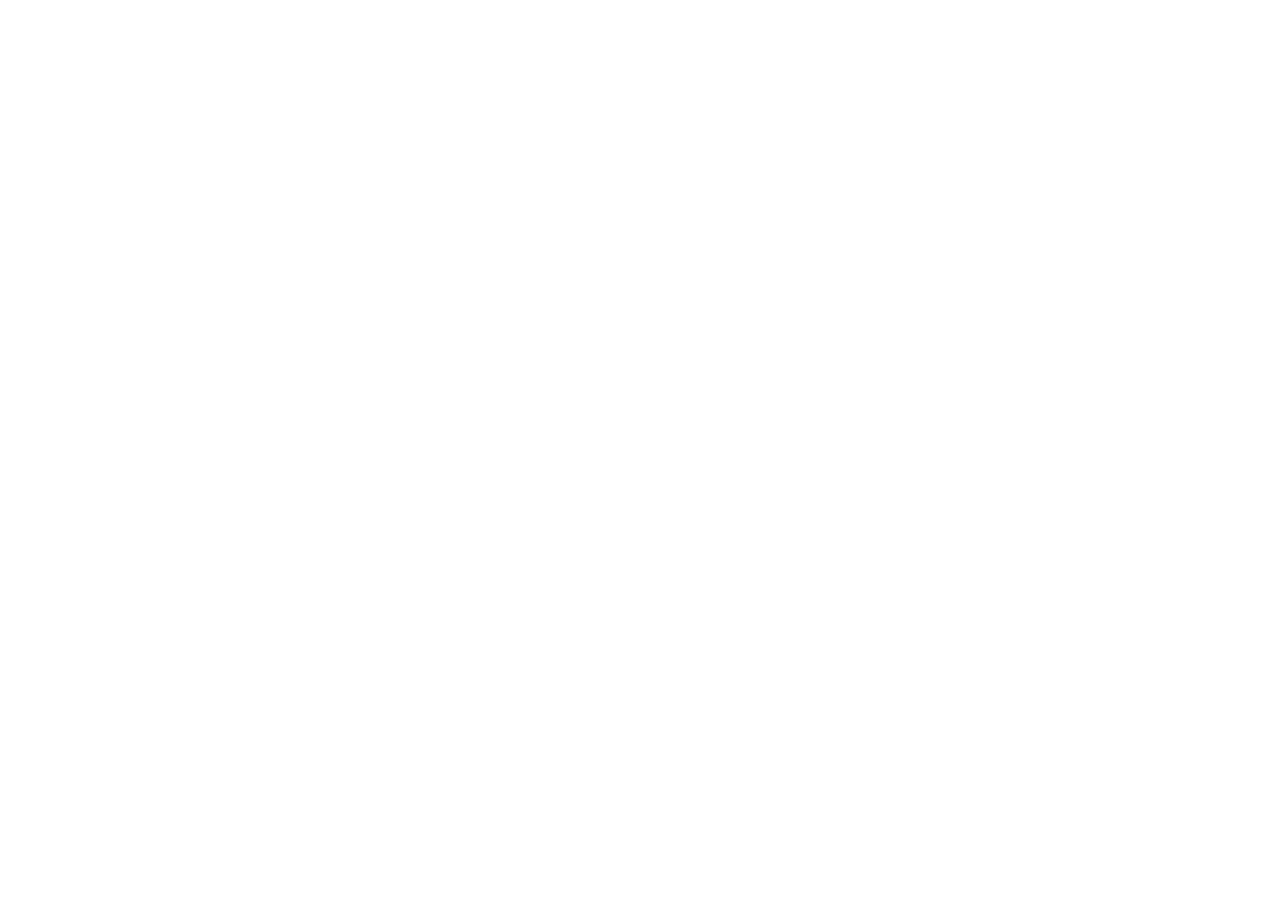
==== index.html @ 54e55e44 "make index page" ====
<!DOCTYPE html>
<html lang="en">
<head>
    <meta charset="UTF-8">
    <meta http-equiv="X-UA-Compatible" content="IE=edge">
    <meta name="viewport" content="width=device-width, initial-scale=1.0">
    <title>Document</title>
</head>
<body>
    
</body>
</html>
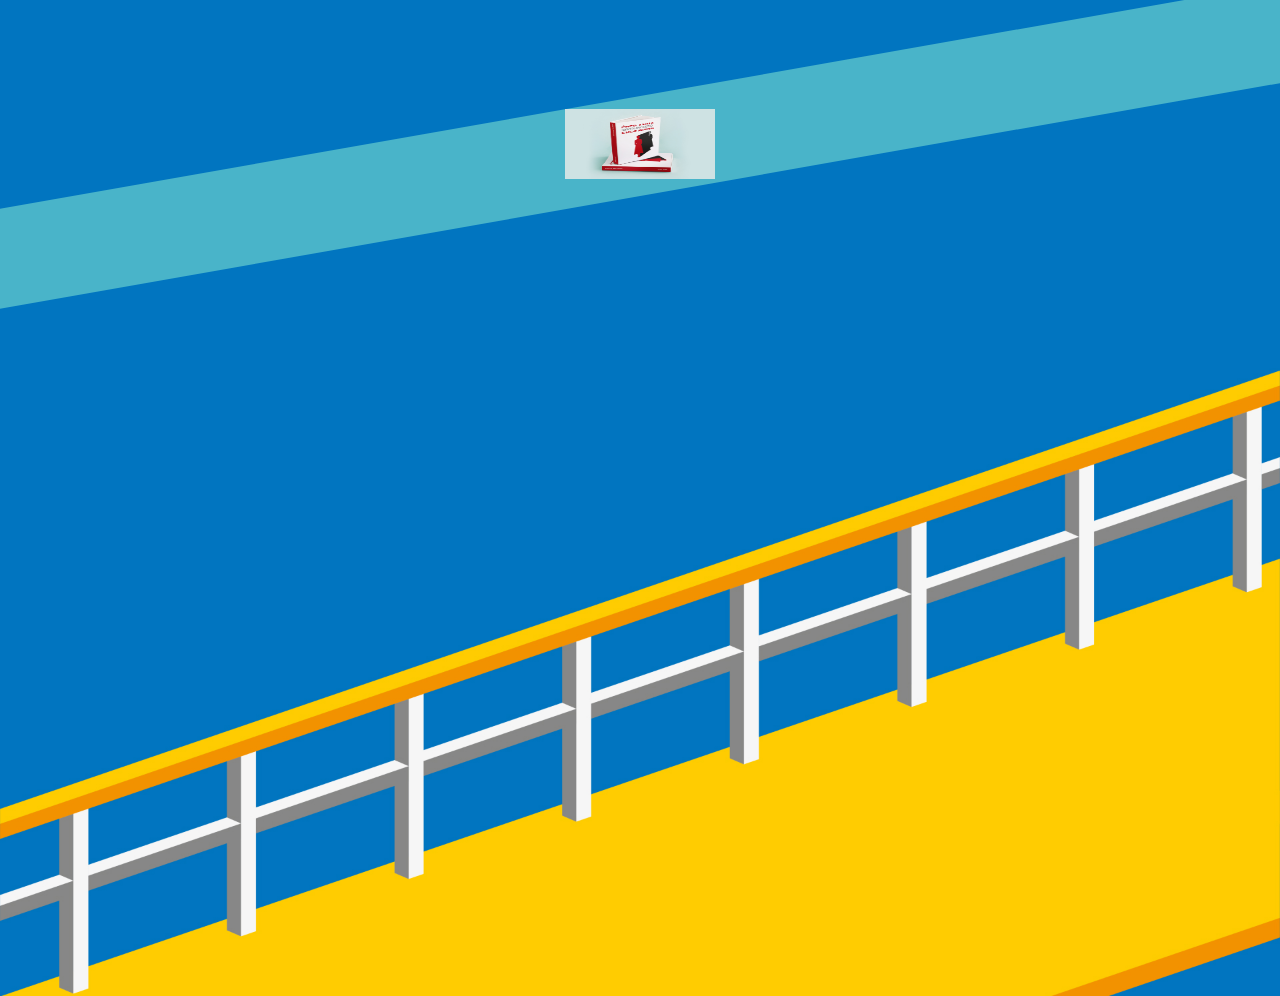
==== commit 09cdc607: "background image was set" ====
--- a/index.html
+++ b/index.html
@@ -4,9 +4,15 @@
     <meta charset="UTF-8">
     <meta http-equiv="X-UA-Compatible" content="IE=edge">
     <meta name="viewport" content="width=device-width, initial-scale=1.0">
-    <title>Document</title>
+    <title>Web</title>
+    <link rel="icon" href="https://sarospatak.uni-eszterhazy.hu/public/images/logo.png">
+    <link rel="stylesheet" href="style.css">
 </head>
 <body>
-    
+    <section id="skewed-section" style="margin:6rem 0; transform:skewY(-10deg); background-color:#49b4c9; height:100px; width:100%; display:flex; align-items:center; justify-content:center">
+        <a href="https://www.qries.com/">
+            <img alt="Qries" src="images/pic6.jpg"
+            width=150" height="70">
+    </section>
 </body>
 </html>--- a/style.css
+++ b/style.css
@@ -0,0 +1,10 @@
+#skewed-section > *{
+    transform:skewY(10deg);
+}
+body, html {
+    background-image: url("images/background.jpg");
+    height: 100%;
+    background-repeat: no-repeat;
+    background-size: cover;
+    margin: 0;
+}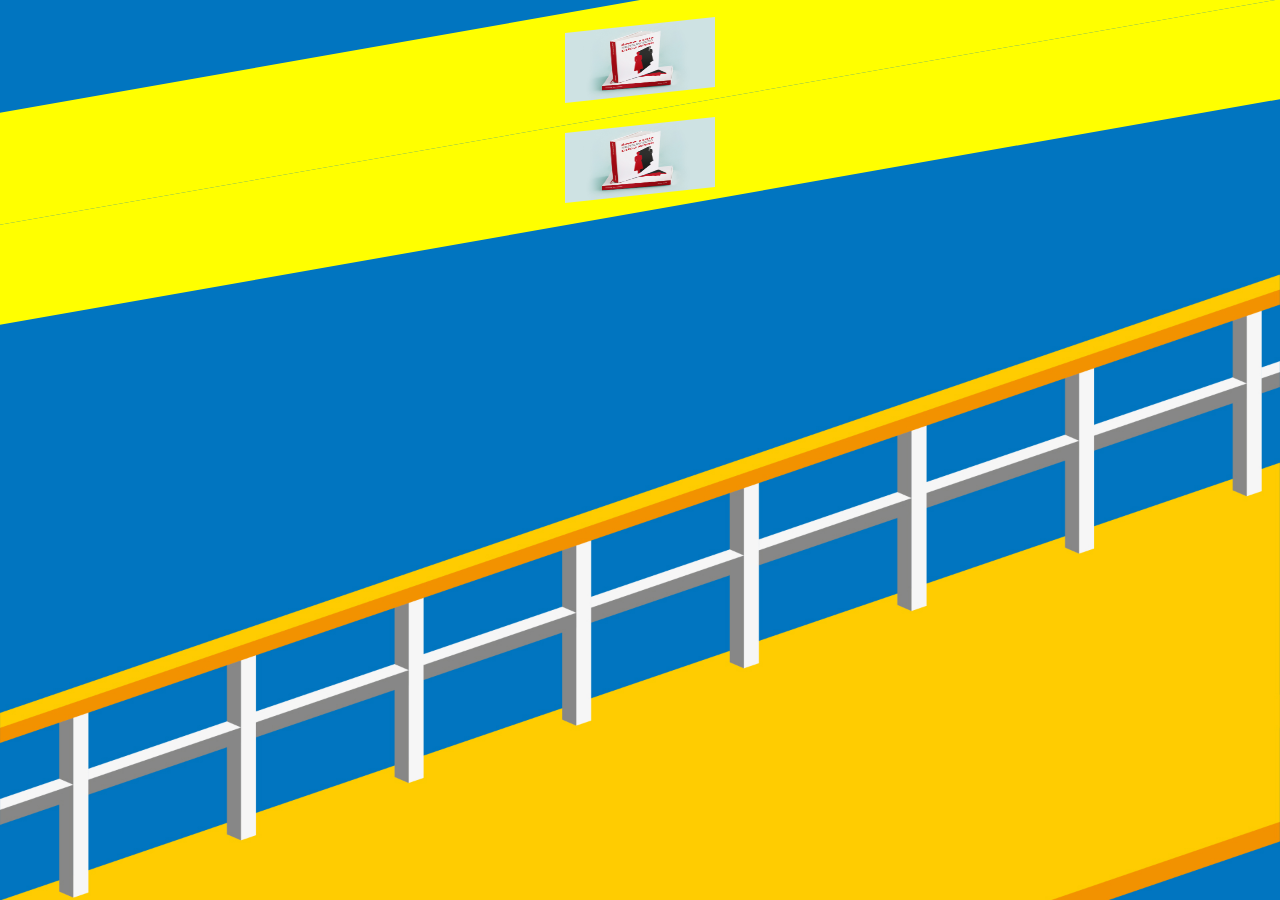
==== commit e0246761: "change the image rotation" ====
--- a/index.html
+++ b/index.html
@@ -9,8 +9,13 @@
     <link rel="stylesheet" href="style.css">
 </head>
 <body>
-    <section id="skewed-section" style="margin:6rem 0; transform:skewY(-10deg); background-color:#49b4c9; height:100px; width:100%; display:flex; align-items:center; justify-content:center">
-        <a href="https://www.qries.com/">
+    <section class="section" id="skewed-section">
+        <a href="posters.html">
+            <img alt="Qries" src="images/pic6.jpg"
+            width=150" height="70">
+    </section>
+    <section class="section2" id="skewed-section">
+        <a href="posters.html">
             <img alt="Qries" src="images/pic6.jpg"
             width=150" height="70">
     </section>
--- a/style.css
+++ b/style.css
@@ -1,5 +1,5 @@
 #skewed-section > *{
-    transform:skewY(10deg);
+    transform:skewY(4deg);
 }
 body, html {
     background-image: url("images/background.jpg");
@@ -7,4 +7,23 @@
     background-repeat: no-repeat;
     background-size: cover;
     margin: 0;
+}
+.section {
+    padding-top: 12px;
+    transform:skewY(-10deg); 
+    background-color:yellow; 
+    height:100px; 
+    width:100%;
+    display:flex;
+    align-items:center; 
+    justify-content:center
+}
+.section2 {
+    transform:skewY(-10deg); 
+    background-color:yellow; 
+    height:100px; 
+    width:100%;
+    display:flex;
+    align-items:center; 
+    justify-content:center
 }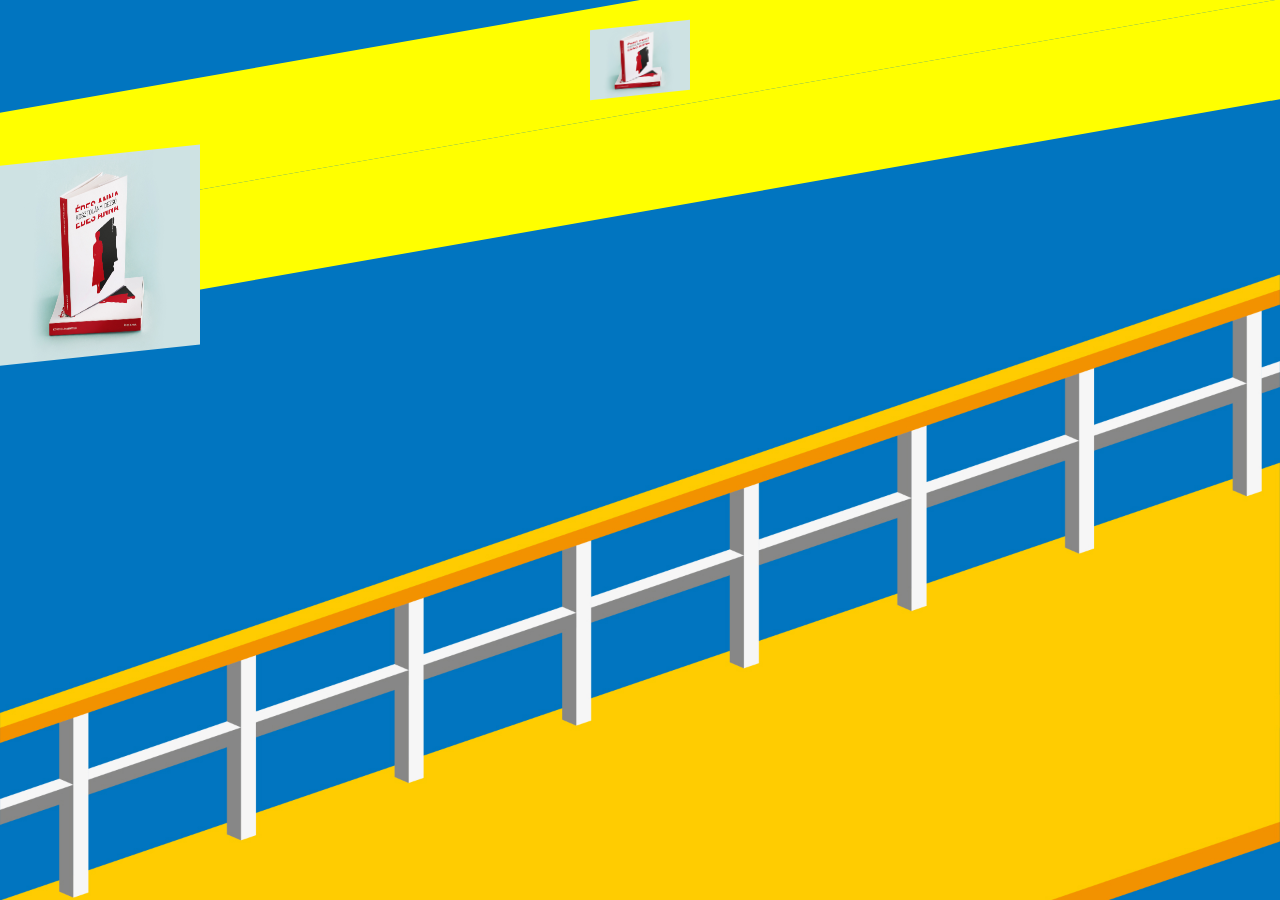
==== commit 4a91f129: "posteres" ====
--- a/index.html
+++ b/index.html
@@ -8,16 +8,16 @@
     <link rel="icon" href="https://sarospatak.uni-eszterhazy.hu/public/images/logo.png">
     <link rel="stylesheet" href="style.css">
 </head>
-<body>
+<body >
     <section class="section" id="skewed-section">
         <a href="posters.html">
             <img alt="Qries" src="images/pic6.jpg"
-            width=150" height="70">
+            width="100" height="70">
     </section>
     <section class="section2" id="skewed-section">
         <a href="posters.html">
             <img alt="Qries" src="images/pic6.jpg"
-            width=150" height="70">
+            width=200" height="200">
     </section>
 </body>
-</html>+</html> --- a/style.css
+++ b/style.css
@@ -1,29 +1,45 @@
-#skewed-section > *{
-    transform:skewY(4deg);
+#skewed-section > * {
+  transform: skewY(4deg);
 }
-body, html {
-    background-image: url("images/background.jpg");
-    height: 100%;
-    background-repeat: no-repeat;
-    background-size: cover;
-    margin: 0;
+body,
+html {
+  background-image: url("images/background.jpg");
+  height: 100%;
+  background-repeat: no-repeat;
+  background-size: cover;
+  margin: 0;
 }
 .section {
-    padding-top: 12px;
-    transform:skewY(-10deg); 
-    background-color:yellow; 
-    height:100px; 
-    width:100%;
-    display:flex;
-    align-items:center; 
-    justify-content:center
+  padding-top: 12px;
+  transform: skewY(-10deg);
+  background-color: yellow;
+  height: 100px;
+  width: 100%;
+  display: flex;
+  align-items: center;
+  justify-content: center;
 }
 .section2 {
-    transform:skewY(-10deg); 
-    background-color:yellow; 
-    height:100px; 
-    width:100%;
-    display:flex;
-    align-items:center; 
-    justify-content:center
-}+  transform: skewY(-10deg);
+  background-color: yellow;
+  height: 100px;
+  width: 100%;
+  display: flex;
+  align-items: center;
+  justify-content: center margin-left 0px 0px 0px 30px;
+}
+
+.top {
+  background-image: url("images/book.jpg");
+}
+
+h1 {
+  display: block;
+  font-size: 2em;
+  margin-top: 0.67em;
+  margin-bottom: 0.67em;
+  margin-left: 0;
+  margin-right: 0;
+  font-weight: bold;
+  color: yellow;
+}
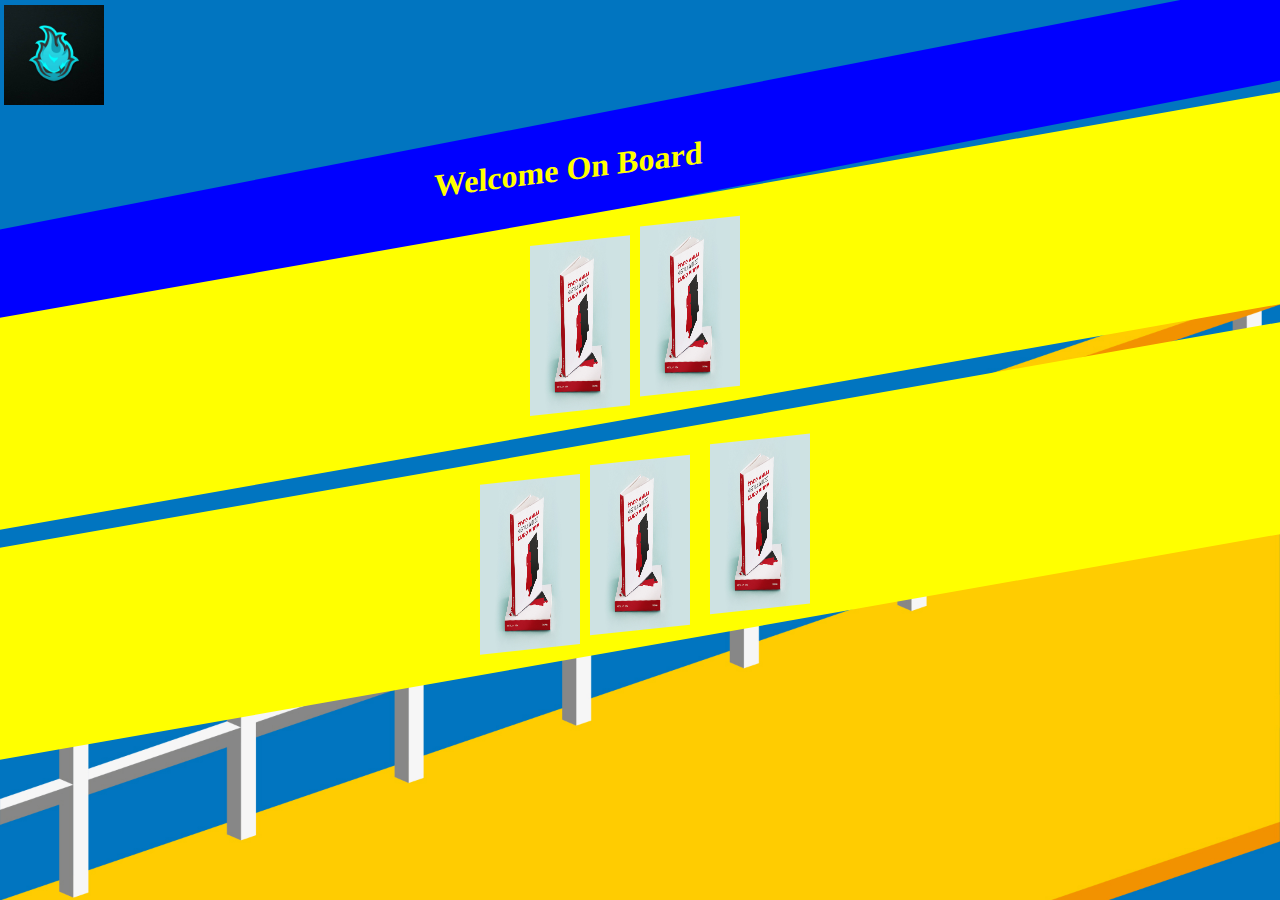
==== commit d75574f0: "index page modified" ====
--- a/index.html
+++ b/index.html
@@ -9,15 +9,33 @@
     <link rel="stylesheet" href="style.css">
 </head>
 <body >
+    <div class="header">
+        <a href="index.html">
+            <img src="images/logo.jpg" alt="logo" />
+        </a>
+      </div>
+    <section class="section3" id="skewed-section">
+       <h1 style="margin-left: 434px">Welcome On Board</h1>
+    </section>
     <section class="section" id="skewed-section">
         <a href="posters.html">
             <img alt="Qries" src="images/pic6.jpg"
-            width="100" height="70">
+            width="100" height="170px">
+            <a style="margin: 10px;" href="posters.html">
+                <img alt="Qries" src="images/pic6.jpg"
+                width="100" height="170px">
     </section>
-    <section class="section2" id="skewed-section">
+    <section class="section" id="skewed-section">
         <a href="posters.html">
             <img alt="Qries" src="images/pic6.jpg"
-            width=200" height="200">
+            width="100" height="170px">
+            <a style="margin: 10px;" href="posters.html">
+                <img alt="Qries" src="images/pic6.jpg"
+                width="100" height="170px">
+                <a style="margin: 10px;" href="posters.html">
+                    <img alt="Qries" src="images/pic6.jpg"
+                    width="100" height="170px">
     </section>
+
 </body>
 </html> --- a/style.css
+++ b/style.css
@@ -13,7 +13,7 @@
   padding-top: 12px;
   transform: skewY(-10deg);
   background-color: yellow;
-  height: 100px;
+  height: 200px;
   width: 100%;
   display: flex;
   align-items: center;
@@ -28,7 +28,30 @@
   align-items: center;
   justify-content: center margin-left 0px 0px 0px 30px;
 }
+.section3 {
+  transform: skewY(-11deg);
+  background-color: blue;
+  height: 100px;
+  width: 100%;
+  display: flex;
+  align-items: center;
+  justify-content: center margin-left 0px 0px 0px 30px;
+}
 
+.header img {
+  float: left;
+  width: 100px;
+  height: 100px;
+  background: #555;
+  margin-left: 4px;
+  margin-top: 5px;
+}
+
+.header h1 {
+  position: relative;
+  top: 18px;
+  left: 10px;
+}
 .top {
   background-image: url("images/book.jpg");
 }
